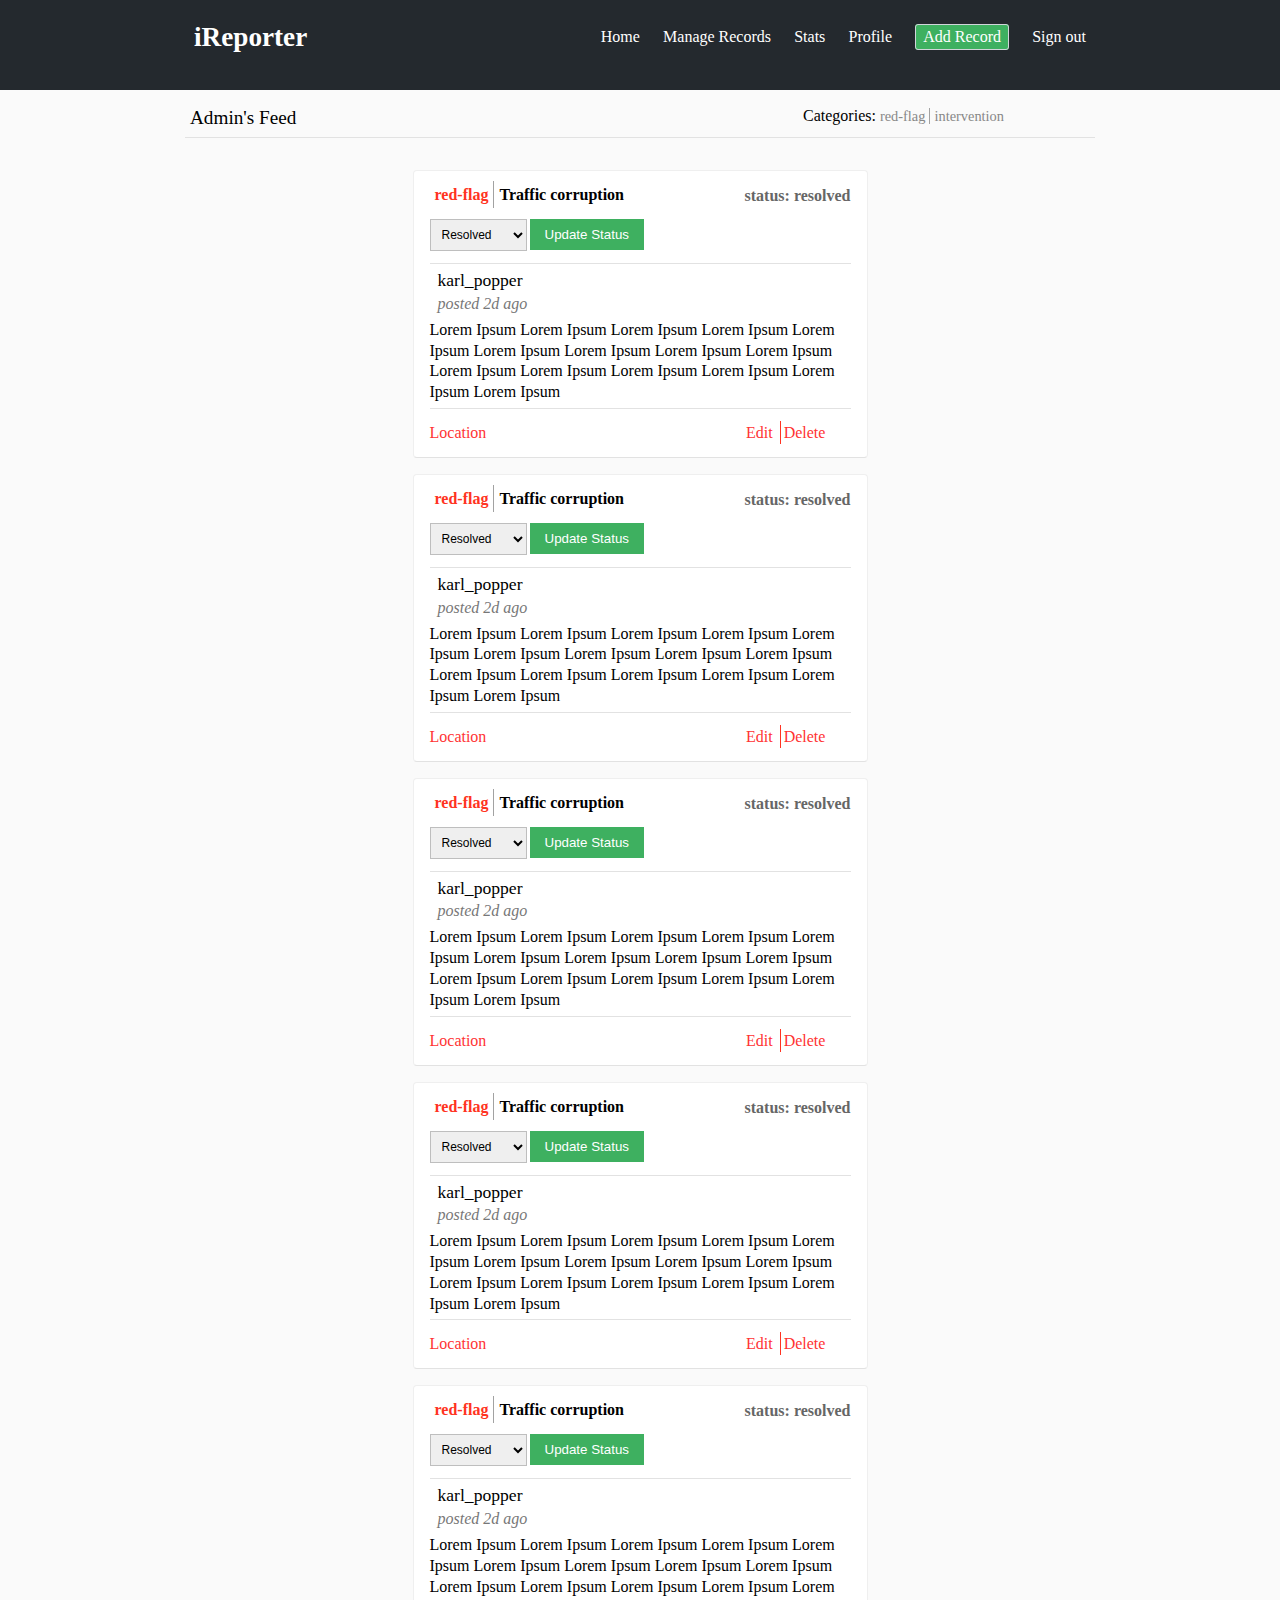
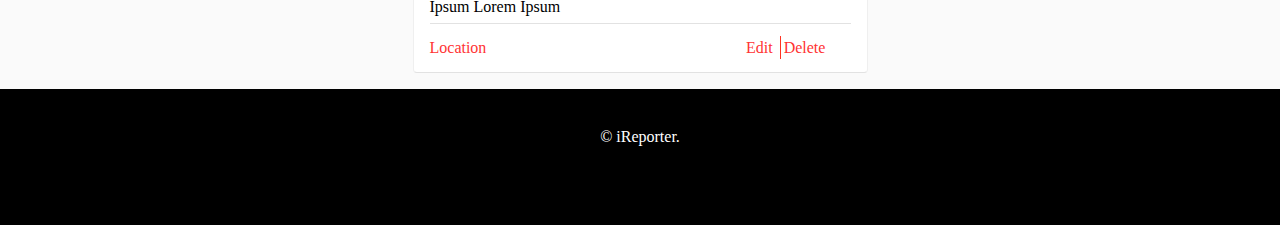
==== UI/admin_update.html @ 18513191 "[Feature #162136168] Add an admin page for managing/updating the status of records" ====
<!DOCTYPE html>
<html>

<head>
	<title>Admin - iReporter</title>
	<meta charset="utf-8">
	<meta name="viewport" content="width=device-width, scale=1">
	<link rel="stylesheet" type="text/css" href="css/styles.css">
</head>

<body>
	<header class="header">
		<div class="container top-nav">
			<nav>
				<ul class="header-nav nav-links">
					<li><a href="#">Home</a></li>
					<li><a href="#">Manage Records</a></li>
					<li><a href="#">Stats</a></li>
					<li><a href="profile.html">Profile</a></li>
					<li><a href="#" class="tagged btn-nav">Add Record</a></li>
					<li><a href="#">Sign out</a></li>
				</ul>
			</nav>
			<a href="index.html" class="logo">
				iReporter
			</a>
		</div>
	</header>

	<section class="user-content">
		<div class="container">

			<div class="profile-body">
				<div class="feed-header">
					<h2 class="list-header">Admin's Feed</h2>
					<h2 class="categories">Categories: 
						<a href="">red-flag</a>
						<a href="">intervention</a>
					</h2>
				</div>

				<div class="feed-body">

					<div class="feed-item">
						<div class="feed-item-header">
							<h3 class="title"><span class="record">red-flag</span><span>Traffic corruption</span></h3>
							<h3 class="status">status: <span>resolved</span></h3>
							<h3 class="status-update">
								<form action="#" method="post">
									<select name="record-status">
							        	<option value="resolved">Resolved</option>
							        	<option value="unresolved">Unresolved</option>
							        	<option value="rejected">Rejected</option>
					        		</select>
									<input type="submit" value="Update Status" class="btn-delete" />
								</form>
							</h3>
						</div>

						<div class="poster">
							<h2>karl_popper</h2>
							<p>posted 2d ago</p>
						</div>

						<div class="description">
							<p>Lorem Ipsum Lorem Ipsum Lorem Ipsum Lorem Ipsum Lorem Ipsum Lorem Ipsum Lorem Ipsum Lorem Ipsum Lorem Ipsum Lorem Ipsum Lorem Ipsum Lorem Ipsum Lorem Ipsum Lorem Ipsum Lorem Ipsum</p>

						</div>

						<div class="feed-footer">
							<p><a href="">Location</a></p>
							<p class="modify">
								<a href="">Edit</a>
								<a href="">Delete</a>
							</p>
						</div>
					</div>

					<div class="feed-item">
						<div class="feed-item-header">
							<h3 class="title"><span class="record">red-flag</span><span>Traffic corruption</span></h3>
							<h3 class="status">status: <span>resolved</span></h3>
							<h3 class="status-update">
								<form action="#" method="post">
									<select name="record-status">
							        	<option value="resolved">Resolved</option>
							        	<option value="unresolved">Unresolved</option>
							        	<option value="rejected">Rejected</option>
					        		</select>
									<input type="submit" value="Update Status" class="btn-delete" />
								</form>
							</h3>
						</div>

						<div class="poster">
							<h2>karl_popper</h2>
							<p>posted 2d ago</p>
						</div>

						<div class="description">
							<p>Lorem Ipsum Lorem Ipsum Lorem Ipsum Lorem Ipsum Lorem Ipsum Lorem Ipsum Lorem Ipsum Lorem Ipsum Lorem Ipsum Lorem Ipsum Lorem Ipsum Lorem Ipsum Lorem Ipsum Lorem Ipsum Lorem Ipsum</p>

						</div>

						<div class="feed-footer">
							<p><a href="">Location</a></p>
							<p class="modify">
								<a href="">Edit</a>
								<a href="">Delete</a>
							</p>
						</div>
					</div>

					<div class="feed-item">
						<div class="feed-item-header">
							<h3 class="title"><span class="record">red-flag</span><span>Traffic corruption</span></h3>
							<h3 class="status">status: <span>resolved</span></h3>
							<h3 class="status-update">
								<form action="#" method="post">
									<select name="record-status">
							        	<option value="resolved">Resolved</option>
							        	<option value="unresolved">Unresolved</option>
							        	<option value="rejected">Rejected</option>
					        		</select>
									<input type="submit" value="Update Status" class="btn-delete" />
								</form>
							</h3>
						</div>

						<div class="poster">
							<h2>karl_popper</h2>
							<p>posted 2d ago</p>
						</div>

						<div class="description">
							<p>Lorem Ipsum Lorem Ipsum Lorem Ipsum Lorem Ipsum Lorem Ipsum Lorem Ipsum Lorem Ipsum Lorem Ipsum Lorem Ipsum Lorem Ipsum Lorem Ipsum Lorem Ipsum Lorem Ipsum Lorem Ipsum Lorem Ipsum</p>

						</div>

						<div class="feed-footer">
							<p><a href="">Location</a></p>
							<p class="modify">
								<a href="">Edit</a>
								<a href="">Delete</a>
							</p>
						</div>
					</div>

					<div class="feed-item">
						<div class="feed-item-header">
							<h3 class="title"><span class="record">red-flag</span><span>Traffic corruption</span></h3>
							<h3 class="status">status: <span>resolved</span></h3>
							<h3 class="status-update">
								<form action="#" method="post">
									<select name="record-status">
							        	<option value="resolved">Resolved</option>
							        	<option value="unresolved">Unresolved</option>
							        	<option value="rejected">Rejected</option>
					        		</select>
									<input type="submit" value="Update Status" class="btn-delete" />
								</form>
							</h3>
						</div>

						<div class="poster">
							<h2>karl_popper</h2>
							<p>posted 2d ago</p>
						</div>

						<div class="description">
							<p>Lorem Ipsum Lorem Ipsum Lorem Ipsum Lorem Ipsum Lorem Ipsum Lorem Ipsum Lorem Ipsum Lorem Ipsum Lorem Ipsum Lorem Ipsum Lorem Ipsum Lorem Ipsum Lorem Ipsum Lorem Ipsum Lorem Ipsum</p>

						</div>

						<div class="feed-footer">
							<p><a href="">Location</a></p>
							<p class="modify">
								<a href="">Edit</a>
								<a href="">Delete</a>
							</p>
						</div>
					</div>

					<div class="feed-item">
						<div class="feed-item-header">
							<h3 class="title"><span class="record">red-flag</span><span>Traffic corruption</span></h3>
							<h3 class="status">status: <span>resolved</span></h3>
							<h3 class="status-update">
								<form action="#" method="post">
									<select name="record-status">
							        	<option value="resolved">Resolved</option>
							        	<option value="unresolved">Unresolved</option>
							        	<option value="rejected">Rejected</option>
					        		</select>
									<input type="submit" value="Update Status" class="btn-delete" />
								</form>
							</h3>
						</div>

						<div class="poster">
							<h2>karl_popper</h2>
							<p>posted 2d ago</p>
						</div>

						<div class="description">
							<p>Lorem Ipsum Lorem Ipsum Lorem Ipsum Lorem Ipsum Lorem Ipsum Lorem Ipsum Lorem Ipsum Lorem Ipsum Lorem Ipsum Lorem Ipsum Lorem Ipsum Lorem Ipsum Lorem Ipsum Lorem Ipsum Lorem Ipsum</p>

						</div>

						<div class="feed-footer">
							<p><a href="">Location</a></p>
							<p class="modify">
								<a href="">Edit</a>
								<a href="">Delete</a>
							</p>
						</div>
					</div>

				</div>

			</div>
		</div>
	</section>
	

	<footer class="footer">
	  <div class="container">
	    <p>&copy; iReporter.</p>
	  </div>
	</footer>

</body>

</html>
---- UI/css/styles.css ----
/* RESET */
html, body, div, span, applet, object, iframe,
h1, h2, h3, h4, h5, h6, p, blockquote, pre,
a, abbr, acronym, address, big, cite, code,
del, dfn, em, img, ins, kbd, q, s, samp,
small, strike, strong, sub, sup, tt, var,
b, u, i, center, dl, dt, dd, ol, ul, li,
fieldset, form, label, legend, table, caption,
tbody, tbody, thead, tr, th, td, article, aside,
canvas, details, embed, figure, figcaption, footer,
header, hgroup, menu, nav, output, ruby, section,
summary, time, mark, audio, video {
  margin: 0;
  padding: 0;
  border: 0;
  font: inherit;
  vertical-align: baseline;
}
/* HTML5 display-role reset for older browsers */
article, aside, details, figcaption, figure,
footer, header, hgroup, menu, nav, section {
  display: block;
}
body {
  line-height: 1;
}
blockquote, q {
  quotes: none;
}
blockquote:before, blockquote:after,
q:before, q:after {
  content: '';
  content: none;
}
table {
  border-collapse: collapse;
  border-spacing: 0;
}
strong, b {
  font-weight: bold;
}
em, i {
  font-style: italic;
}
a img {
  border: none;
}
/* END RESET*/

/* GLOBAL STYLES */

*, *:after, *:before {
  box-sizing: border-box;
}

.container {
  margin: 0 auto;
  max-width: 940px;
  padding: 0 15px;
}

body {
  font: sans-serif;
  background: #fafafa;
  display: flex;
  flex-direction: column;
  min-height: 100vh;
}

/* HEADER STYLES */

.header {
  background-color: #24292e;
  color: #fff;
  width: 100%;
}

.nav-links a {
  text-decoration: none;
  color: #fff;
  font-size: 16px;
}

.nav-links > li {
  display: inline-block;
  line-height: 4vh;
  padding-left: 1.2em;
}

.header-nav {
  float: right;
}

.logo {
  display: block;
  color: #fff;
  font-weight: bold;
  font-size: 1.7em;
  display: block;
  text-decoration: none;
  line-height: 4vh;
}

.top-nav {
  padding: 1.2em 1.5em 1em;
  height: 10vh;
}

.nav-links a:hover {
  color: #ddd;
}

.logo:hover {
  color: #ddd;
}

.tagged {
  border: 1px solid #d1d5da;
  border-radius: 4px;
  padding: 5px 7px;
}

/* HERO STYLES */

.hero {
  height: 90vh;
  text-align: center;
  background: url('../img/hand-corrupt.jpg') no-repeat center left;
  background-size: cover;
}

.hero .container {
  position: relative;
  top: 200px;
}

.hero h1 {
  color: #fff;
  font-size: 7.5rem;
  margin-bottom: 3rem;
}

.hero h3 {
  text-transform: uppercase;
  font-size: 1.2em;
  color: #fff;
  letter-spacing: 8px;
  margin-bottom: 1.9rem;
}

.btn {
  background-color: #000;
  text-decoration: none;
  color: #fff;
  padding: 10px 40px;
  transition: background-color 0.5s;
}

.btn:hover {
  background-color: rgba(255, 255, 255, 0.75);
  color: #000;
  cursor: pointer;
}

/* MAIN STYLES */
.main {
  padding-bottom: 100px;
}

.main img {
  height: 200px;
  float: left;
  margin: 50px 80px 80px 0;
}

.main h2 {
  font-weight: bold;
  font-size: 1.8em;
  margin-top: 100px;
}

.main p {
  font-size: 1.1em;
  margin: 15px;
  line-height: 20px;
}

/* JUMBOTRON */
.jumbotron {
  background: url('../img/bribery.jpg') no-repeat center left;
  background-size: cover;
  height: 600px;
}

.jumbotron .container {
  position: relative;
  top: 250px;
}

.jumbotron h2 {
  text-align: right;
  font-size: 1.9em;
  color: #fff;
  margin-bottom: 1em;
}

.jumbotron h3 {
  color: #fff;
  font-size: 1.3em;
  margin-bottom: 1em;
  text-align: right;
}

.jumbotron a {
  float: right;
}

/* FOOTER STYLES */

.footer {
  background-color: #000;
  padding: 40px 0 80px;
  color: #fff;
  text-align: center;
}


/* SIGN UP STYLES */
.menu .container {
  top: 60px;
  margin-left: 30%;
}
.menu-wrapper {
  overflow: hidden;
  box-shadow: 0 1px 3px rgba(0, 0, 30, .5);
  background: #fff;
  max-width: 400px;
  border-radius: 5px;
}

.menu-title {
  border-bottom: 1px solid #f0f1f4;
  text-align: center;
  padding: 0;
  font-size: 1.5em;
  margin: 0;
  padding-bottom: 10px;
  margin-bottom: 1.5em;
}

.menu-title a {
  text-decoration: none;
  color: #555;
}

.menu-form input[type=text],
.menu-form input[type=password]
 {
  display: inline-block;
  border: 1px solid #ccc;
  box-shadow: inset 0 1px 3px #ddd;
  vertical-align: middle;
  border-radius: 2px;
  margin: 0;
  background-color: #fff;
  padding: 10px 15px;
  width: 100%;
}

.menu-inner {
  padding: 20px 25px;
}

.menu-form p {
  margin-bottom: 1.8em;
}

.data {
  padding: 12px 10px 10px;
}

.submit-btn {
  margin-top: 1em;
}

.menu-btn {
  padding: 12px 10px;
  display: block;
  width: 100%;
  background-image: linear-gradient(transparent,rgba(0,0,0,.05) 40%,rgba(0,0,0,.1));
  background-color: #3eb060;
  color: #fff;
  border-radius: 4px;
  font-size: 100%;
  vertical-align: middle;
  white-space: nowrap;
  text-decoration: none;
  border: 1px solid #3eb060;
}

.terms-service {
  margin: 1px;
  padding: 20px 25px;
  background: #f7f7f7;
  font-size: 13px;
  line-height: 1.7;
  text-align:center;
}

/* DASHBOARD STYLES */

.btn-nav {
  background-color: #3eb060;
  color: #fff;
  text-decoration: none;
  color: #fff;
  padding: 3px 7px 4px;
  border-radius: 3px;
  transition: background-color 0.5s;
}

.dashboard{
  height: 90vh;
  text-align: center;
  background: #fafafa;
}

/* USER PROFILE STYLES*/

.user-content {
  flex: 1;
}

.profile-header table td {
  vertical-align: bottom;
}
.profile-header {
  min-height: 20vh;
  border-bottom: 2px solid #c2c2c2;
  padding-bottom: 1em;
  position: relative;
}

.profile-header h1 {
  font-weight: bold;
  color: #333;
  line-height: 1.3;
  font-size: 2.2em;
  margin-top: 1em;
}


.profile-header .tag-line {
    color: #333;
    font-size: 1.1em;
    margin-top: 0.5em;
}

.followers {
  color: #888;
  font-style: italic;
  margin-top: 0.5em;
}

.edit-profile {
  margin-top: 0.4em;
}

.edit-profile a{
  color: #888;
  text-decoration: none;
  
}

.edit-profile a:hover{
  border-bottom: 1px solid #888;
}


/* FEED STYLES */
.feed-header {
  border-bottom: 1px solid #e2e2e2;
  padding: 18px 5px 10px;
  position: relative;
}
.list-header{
  font-size: 1.2em;
}
.feed-header h2 {
  display: inline-block;
}

.categories {
  position: absolute;
  right: 10%;
}

.categories a {
  text-decoration: none;
  font-size: 0.9em;
  color: #888;
}

.categories a:hover{
  border-bottom: 1px solid #888;
}

.categories > a ~ a {
  border-left: 1px solid #a2a2a2;
  padding-left: 4px;
}

.feed-body {
  width: 50%;
  margin-top: 2em;
  margin-right: auto;
  margin-left: auto;
}

.feed-item {
    margin-bottom: 1em;
    border: 1px solid #efefef;
    background-color: #fff;
    border-radius: 4px;
    border-bottom: 1px solid #e2e2e2;
    padding: 16px;

  }


  .feed-item-header {
    border-bottom: 1px solid #e2e2e2;
  }

  .feed-item-header h3 {
    font-weight: bold;
    position: relative;
  }

  .feed-item-header .title span ~ span {
    border-left: 1px solid #a2a2a2;
    padding-left: 5px;
    
  }

.title span {
  padding: 5px;
}

.title .record {
  color: #f32;
}
.status {
  text-align: right;
  position: absolute;
  top: -15px;
  color: #666;
}


.poster {
  padding: 8px;
}

.poster h2 {
  font-size: 1.1em;
  margin-bottom: 6px;
}

.poster p {
  font-style: italic;
  color: #777;
}

.description p {
  line-height: 1.3;
}

.feed-footer {
  margin-top: 5px;
  border-top: 1px solid #e2e2e2;
  padding-top: 1em;
}

.feed-footer a {
  text-decoration: none;
  color: #f33;
}

.feed-footer p {
  display: inline-block;
}

.modify {
  text-align: right;
  margin-left: 60%;
}

.modify a {
  padding: 3px;
}

.feed-footer a:hover {
  border-bottom: 1px solid #f32;
}

.modify a ~ a {
  border-left: 1px solid #f32;
}



/* STATS SECTION STYLES */

.stats-content {
  flex: 1;
  margin-top: 2em;
  margin-bottom: 3em;
  padding: 2em;
}

.stats-main {
  width: 50%;
  margin-right: auto;
  margin-left: auto;
}






.stats-main table {
  border-collapse: separate;
  border-spacing: 0;
  color: #4a4a4d;
  font: sans-serif;
  font-size: 1.2em;
}
.stats-main th,
.stats-main td {
  padding: 10px 15px;
  vertical-align: middle;
}
.stats-main thead {
  background: #395870;
  background: linear-gradient(#49708f, #293f50);
  color: #fff;
  font-size: 11px;
  text-transform: uppercase;
}
.stats-main th:first-child {
  border-top-left-radius: 5px;
  text-align: left;
}
.stats-main th:last-child {
  border-top-right-radius: 5px;
}
.stats-main tbody tr:nth-child(even) {
  background: #f0f0f2;
}
.stats-main td {
  border-bottom: 1px solid #cecfd5;
  border-right: 1px solid #cecfd5;
}
.stats-main td:first-child {
  border-left: 1px solid #cecfd5;
}
.record-title {
  color: #395870;
  display: block;
}
.text-offset {
  color: #7c7c80;
  font-size: 12px;
}
.resolved,
.not-resolved {
  text-align: center;
}
.rejected {
  text-align: right;
}
.item-multiple {
  display: block;
}
.stats-main tbody {
  text-align: right;
}
.stats-main tbody tr:last-child {
  background: #f0f0f2;
  color: #395870;
  font-weight: bold;
}
.stats-main tbody tr:last-child td:first-child {
  border-bottom-left-radius: 5px;
}
.stats-main tbody tr:last-child td:last-child {
  border-bottom-right-radius: 5px;
}



/* HOME SECTION STYLES */
.home-section .modify {
  display: none;
}

.home-section .list-header {
  font-size: 1.5em;
  margin-left: 25%;
}

/* ADD RECORD SECTION */

.create-record-section {
  flex: 1;
  padding-bottom: 2em;
}

.record-item {
  max-width: 400px;
  margin-left: 25%;
}

.record-item h2 {
  text-align: center;
  padding: 1em;
  font-size: 1.5em;
  font-weight: bold;
  margin: 0;
}

.create-record-section {
  flex: 1;
}


.form-style {
  margin:10px auto;
  max-width: 400px;
  padding: 20px 12px 10px 20px;
  font: 13px "Lucida Sans Unicode", "Lucida Grande", sans-serif;
}
.form-style li {
  padding: 0;
  display: block;
  list-style: none;
  margin: 10px 0 0 0;
}
.form-style label{
  margin:0 0 0.6em 0;
  padding:0px;
  display:block;
  font-weight: bold;
}
.form-style input[type=text], 
.form-style input[type=date],
.form-style input[type=datetime],
.form-style input[type=number],
.form-style input[type=search],
.form-style input[type=time],
.form-style input[type=url],
.form-style input[type=email],
textarea, 
select{
  box-sizing: border-box;
  -webkit-box-sizing: border-box;
  -moz-box-sizing: border-box;
  border:1px solid #BEBEBE;
  padding: 7px;
  margin:0px;
  -webkit-transition: all 0.30s ease-in-out;
  -moz-transition: all 0.30s ease-in-out;
  -ms-transition: all 0.30s ease-in-out;
  -o-transition: all 0.30s ease-in-out;
  outline: none;  
}
.form-style input[type=text]:focus, 
.form-style input[type=date]:focus,
.form-style input[type=datetime]:focus,
.form-style input[type=number]:focus,
.form-style input[type=search]:focus,
.form-style input[type=time]:focus,
.form-style input[type=url]:focus,
.form-style input[type=email]:focus,
.form-style textarea:focus, 
.form-style select:focus{
  -moz-box-shadow: 0 0 8px #88D5E9;
  -webkit-box-shadow: 0 0 8px #88D5E9;
  box-shadow: 0 0 8px #88D5E9;
  border: 1px solid #88D5E9;
}
.form-style .field-divided{
  width: 49%;
}

.form-style .field-long{
  width: 100%;
}
.form-style .field-select{
  width: 100%;
}
.form-style .field-textarea{
  height: 100px;
}
.form-style input[type=submit], .form-style input[type=button]{
  background: #3eb060;
  padding: 8px 15px 8px 15px;
  border: none;
  color: #fff;
  width: 100%;
}
.form-style input[type=submit]:hover, .form-style input[type=button]:hover{
  background: #3ea060;
  box-shadow:none;
  -moz-box-shadow:none;
  -webkit-box-shadow:none;
}


/* EDIT RECORD STYLES */
.edit-record-section {
  flex: 1;
  padding-bottom: 2em;
}


/* ADMIN STYLES */

.status-update {
  font-size: 12px;
  padding-bottom: 1em;
}

.status-update select {
  font-size: 12px;
}

.record-status option {
  font-size: 12px;
  padding: 5px;
}


.btn-delete {
  background: #3eb060;
  padding: 8px 15px 8px 15px;
  border: none;
  color: #fff;
}

.btn-delete:hover {
  background: #3ea060;
  box-shadow:none;
  -moz-box-shadow:none;
  -webkit-box-shadow:none;
}
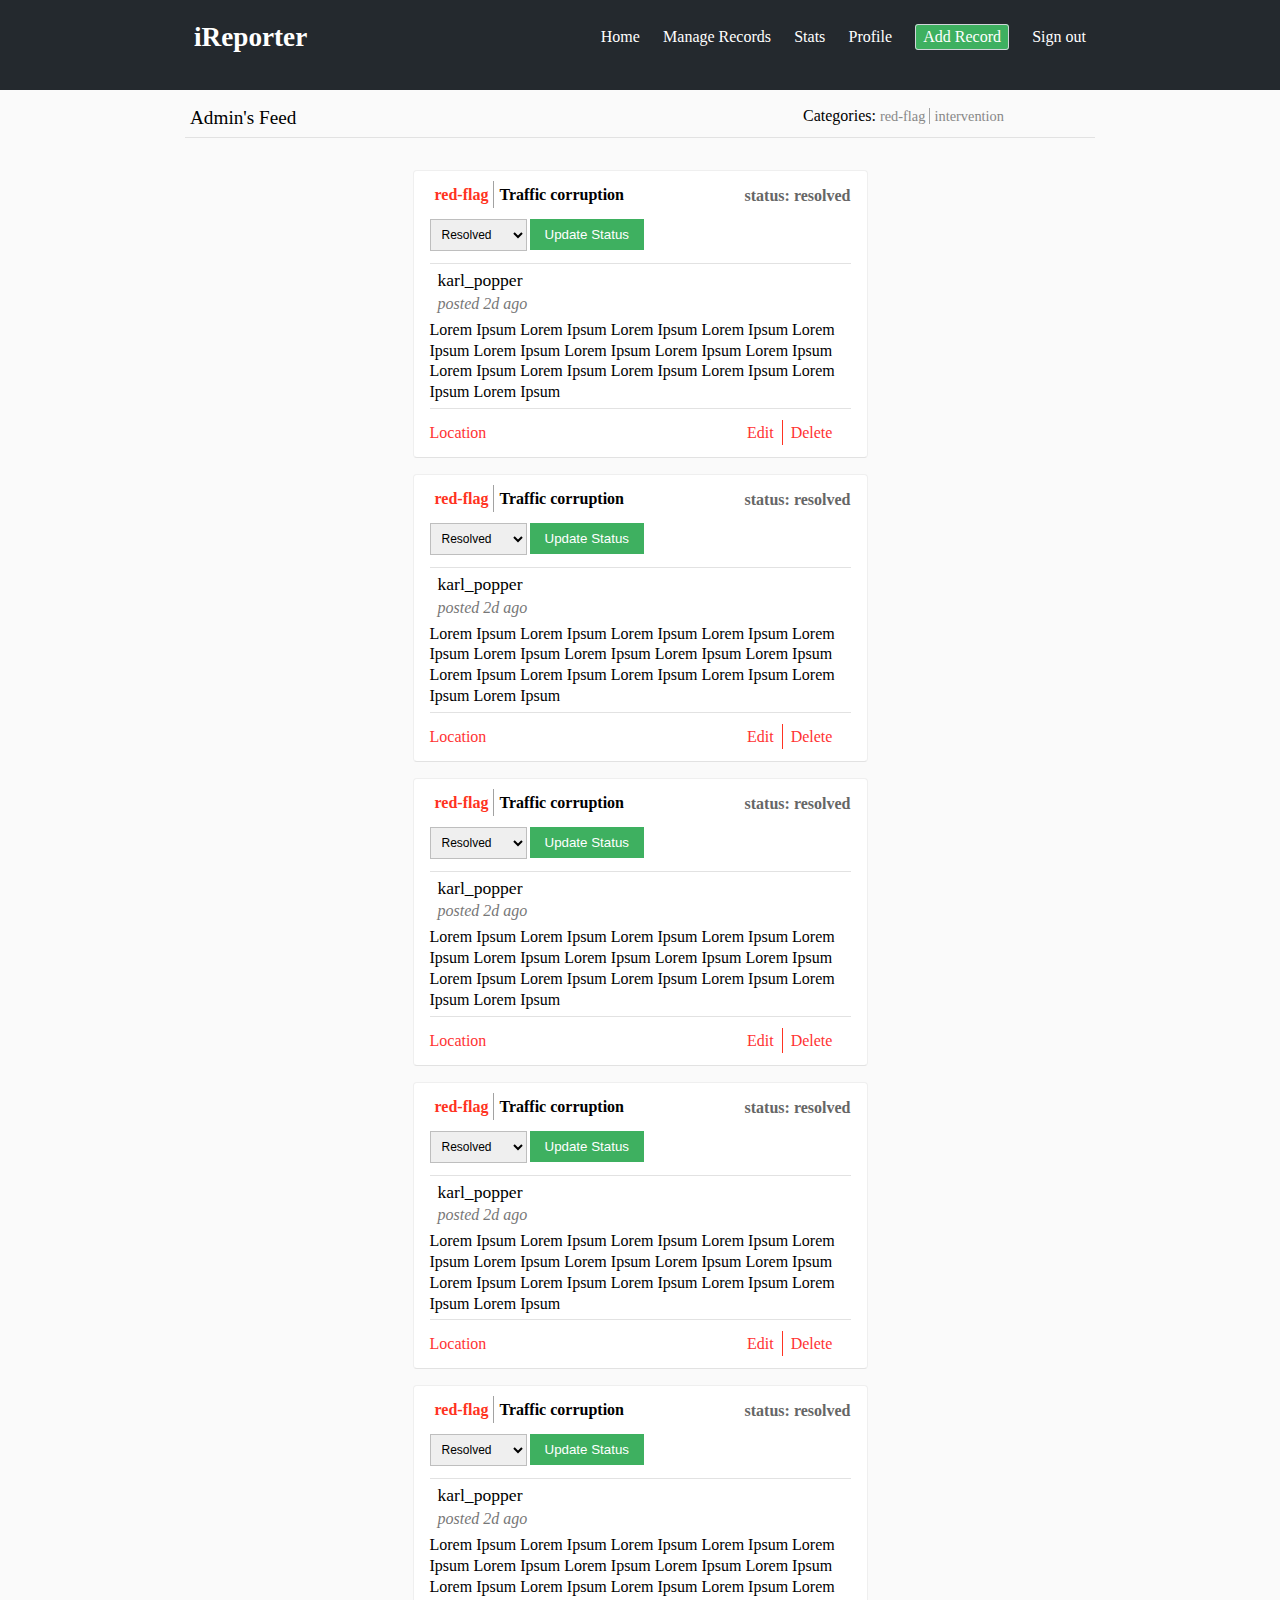
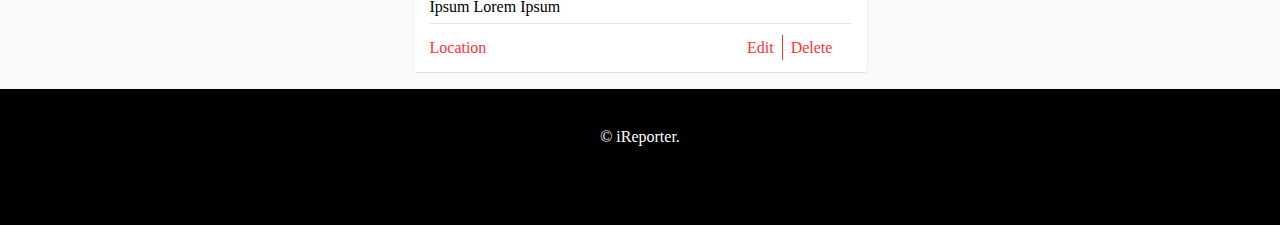
==== commit 4e33b865: "[Feature #162136168] Add a navigation to home page of dashboard for admin to view all records" ====
--- a/UI/admin_update.html
+++ b/UI/admin_update.html
@@ -13,7 +13,7 @@
 		<div class="container top-nav">
 			<nav>
 				<ul class="header-nav nav-links">
-					<li><a href="#">Home</a></li>
+					<li><a href="home.html">Home</a></li>
 					<li><a href="#">Manage Records</a></li>
 					<li><a href="#">Stats</a></li>
 					<li><a href="profile.html">Profile</a></li>
--- a/UI/css/styles.css
+++ b/UI/css/styles.css
@@ -497,7 +497,7 @@
 }
 
 .modify a {
-  padding: 3px;
+  padding: 4px;
 }
 
 .feed-footer a:hover {
@@ -506,6 +506,7 @@
 
 .modify a ~ a {
   border-left: 1px solid #f32;
+  padding-left: 0.5em;
 }
 
 
